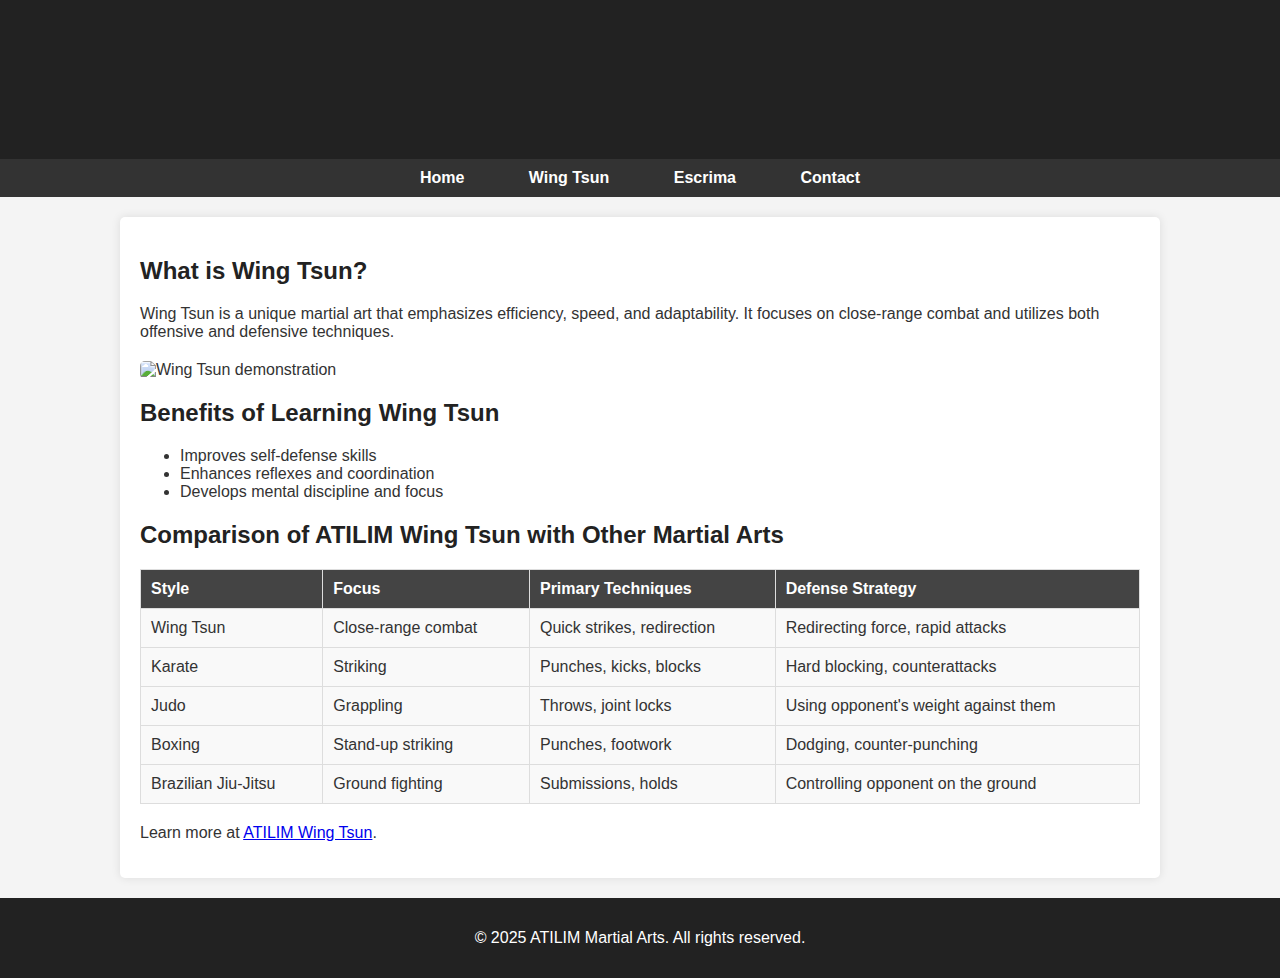
==== wingtsun.html @ 38e0efdd "Add files via upload" ====
<!DOCTYPE html>
<html lang="en">
<head>
    <meta charset="UTF-8">
    <meta name="viewport" content="width=device-width, initial-scale=1.0">
    <title>ATILIM Wing Tsun</title>
    <link rel="stylesheet" href="styles.css">
</head>
<body>
    <header>
        <h1>ATILIM Wing Tsun</h1>
    </header>
    
    <nav>
        <ul>
            <li><a href="index.html">Home</a></li>
            <li><a href="wingtsun.html">Wing Tsun</a></li>
            <li><a href="escrima.html">Escrima</a></li>
            <li><a href="contact.html">Contact</a></li>
        </ul>
    </nav>
    
    <div class="container">
        <h2>What is Wing Tsun?</h2>
        <p>Wing Tsun is a unique martial art that emphasizes efficiency, speed, and adaptability. It focuses on close-range combat and utilizes both offensive and defensive techniques.</p>
        <img src="images/training.jpg" alt="Wing Tsun demonstration">
        
        <h2>Benefits of Learning Wing Tsun</h2>
        <ul>
            <li>Improves self-defense skills</li>
            <li>Enhances reflexes and coordination</li>
            <li>Develops mental discipline and focus</li>
        </ul>
             <h2>Comparison of ATILIM Wing Tsun with Other Martial Arts</h2>
        <table>
            <tr>
                <th>Style</th>
                <th>Focus</th>
                <th>Primary Techniques</th>
                <th>Defense Strategy</th>
            </tr>
            <tr>
                <td>Wing Tsun</td>
                <td>Close-range combat</td>
                <td>Quick strikes, redirection</td>
                <td>Redirecting force, rapid attacks</td>
            </tr>
            <tr>
                <td>Karate</td>
                <td>Striking</td>
                <td>Punches, kicks, blocks</td>
                <td>Hard blocking, counterattacks</td>
            </tr>
            <tr>
                <td>Judo</td>
                <td>Grappling</td>
                <td>Throws, joint locks</td>
                <td>Using opponent's weight against them</td>
            </tr>
            <tr>
                <td>Boxing</td>
                <td>Stand-up striking</td>
                <td>Punches, footwork</td>
                <td>Dodging, counter-punching</td>
            </tr>
            <tr>
                <td>Brazilian Jiu-Jitsu</td>
                <td>Ground fighting</td>
                <td>Submissions, holds</td>
                <td>Controlling opponent on the ground</td>
            </tr>
        </table>
           
        <p>Learn more at <a href="https://www.atilimglobal.org/atilimwingtsun" target="_blank">ATILIM Wing Tsun</a>.</p>
    </div>
    
    <footer>
        <p>&copy; 2025 ATILIM Martial Arts. All rights reserved.</p>
    </footer>
</body>
</html>
---- styles.css ----
/* styles.css */

/* General Styles */
body {
    font-family: Arial, sans-serif;
    margin: 0;
    padding: 0;
    background-color: #f4f4f4;
    color: #333;
}

header {
    background: #222;
    color: white;
    padding: 20px;
    text-align: center;
    font-size: 24px;
}

nav {
    background: #333;
    padding: 10px;
    text-align: center;
}

nav ul {
    list-style: none;
    padding: 0;
    margin: 0;
}

nav ul li {
    display: inline;
    margin: 0 15px;
}

nav ul li a {
    color: white;
    text-decoration: none;
    font-weight: bold;
    padding: 10px 15px;
    transition: 0.3s;
}

nav ul li a:hover {
    background: #555;
    border-radius: 5px;
}

.container {
    max-width: 1000px;
    margin: 20px auto;
    padding: 20px;
    background: white;
    border-radius: 5px;
    box-shadow: 0 0 10px rgba(0, 0, 0, 0.1);
}

h1, h2 {
    color: #222;
}

img {
    max-width: 100%;
    height: auto;
    display: block;
    margin: 20px auto;
    border-radius: 5px;
}

table {
    width: 100%;
    border-collapse: collapse;
    margin: 20px 0;
    background: #fff;
}

table, th, td {
    border: 1px solid #ddd;
    padding: 10px;
    text-align: left;
}

th {
    background: #444;
    color: white;
}

td {
    background: #f9f9f9;
}

footer {
    background: #222;
    color: white;
    text-align: center;
    padding: 15px;
    margin-top: 20px;
}
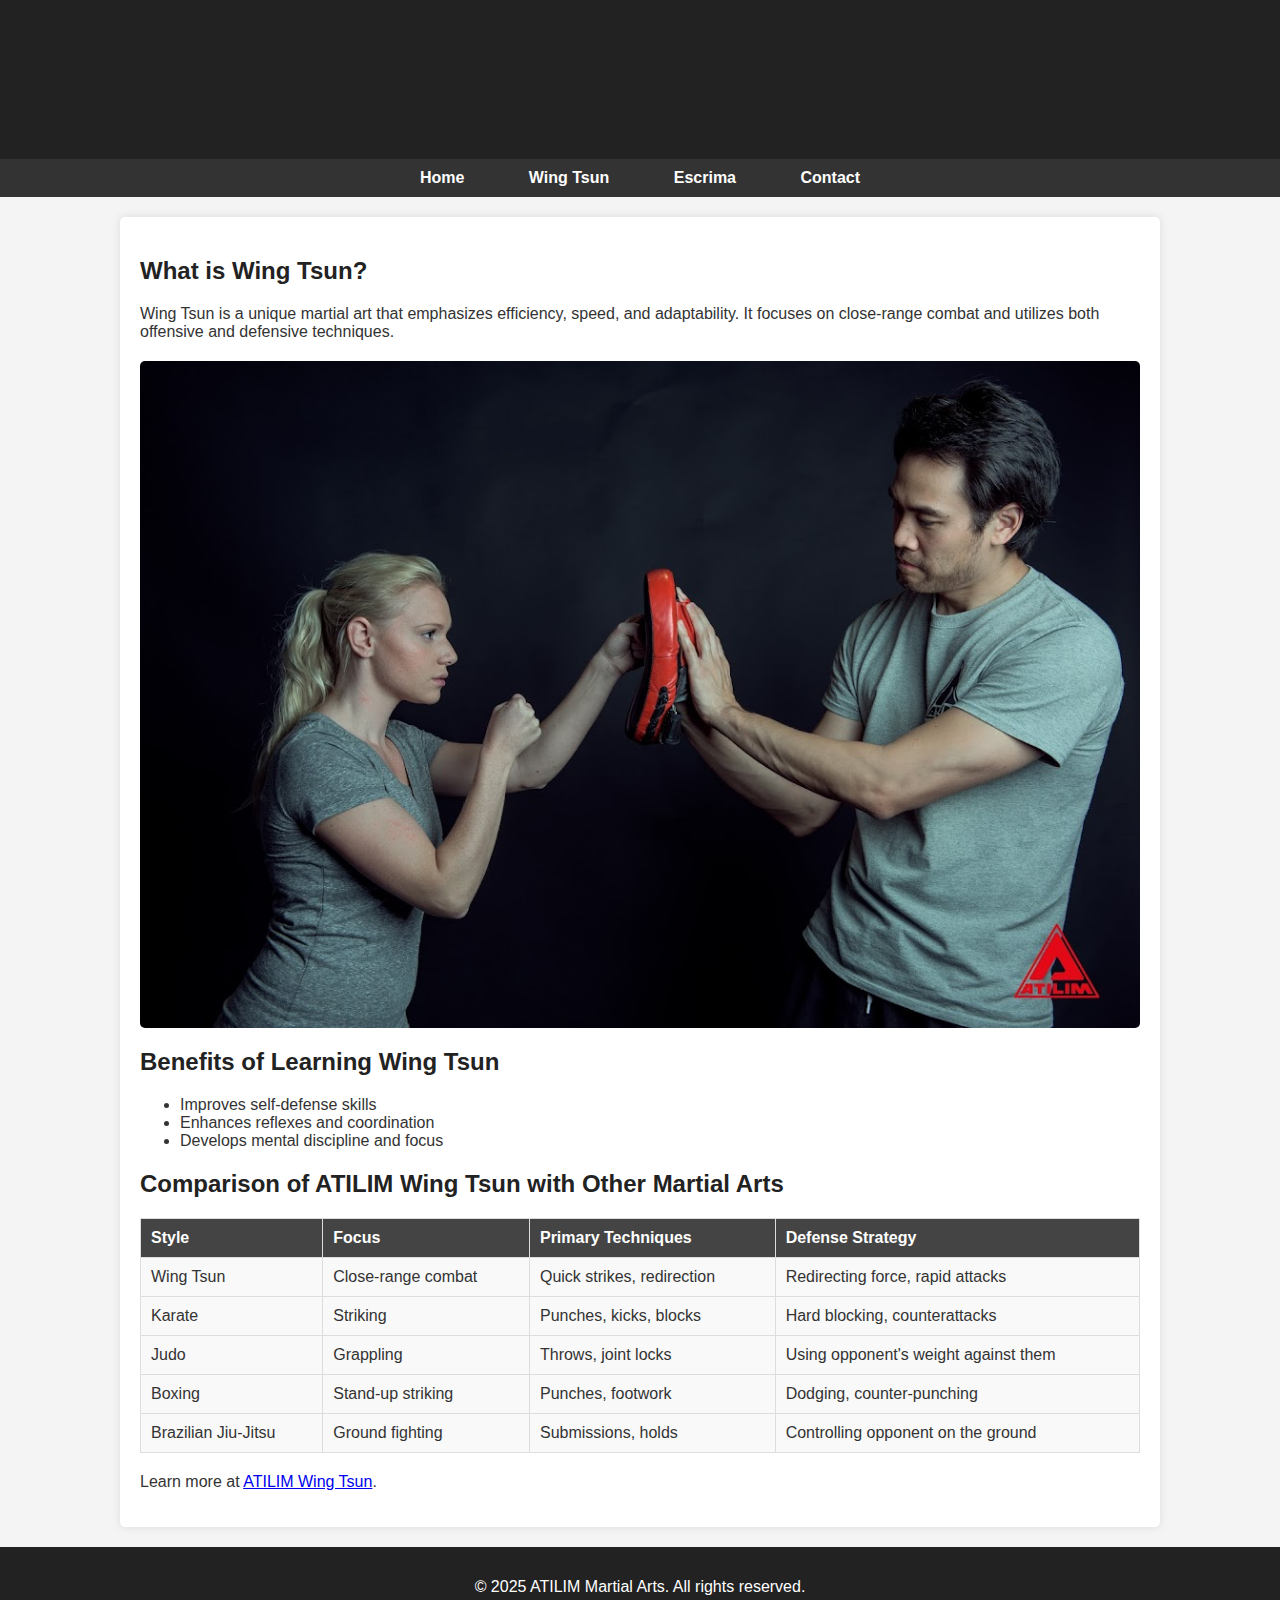
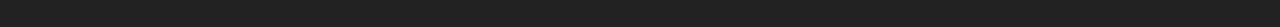
==== commit 5bf7b851: "Update wingtsun.html" ====
--- a/wingtsun.html
+++ b/wingtsun.html
@@ -23,7 +23,7 @@
     <div class="container">
         <h2>What is Wing Tsun?</h2>
         <p>Wing Tsun is a unique martial art that emphasizes efficiency, speed, and adaptability. It focuses on close-range combat and utilizes both offensive and defensive techniques.</p>
-        <img src="images/training.jpg" alt="Wing Tsun demonstration">
+        <img src="images/training.JPG" alt="Wing Tsun demonstration">
         
         <h2>Benefits of Learning Wing Tsun</h2>
         <ul>
